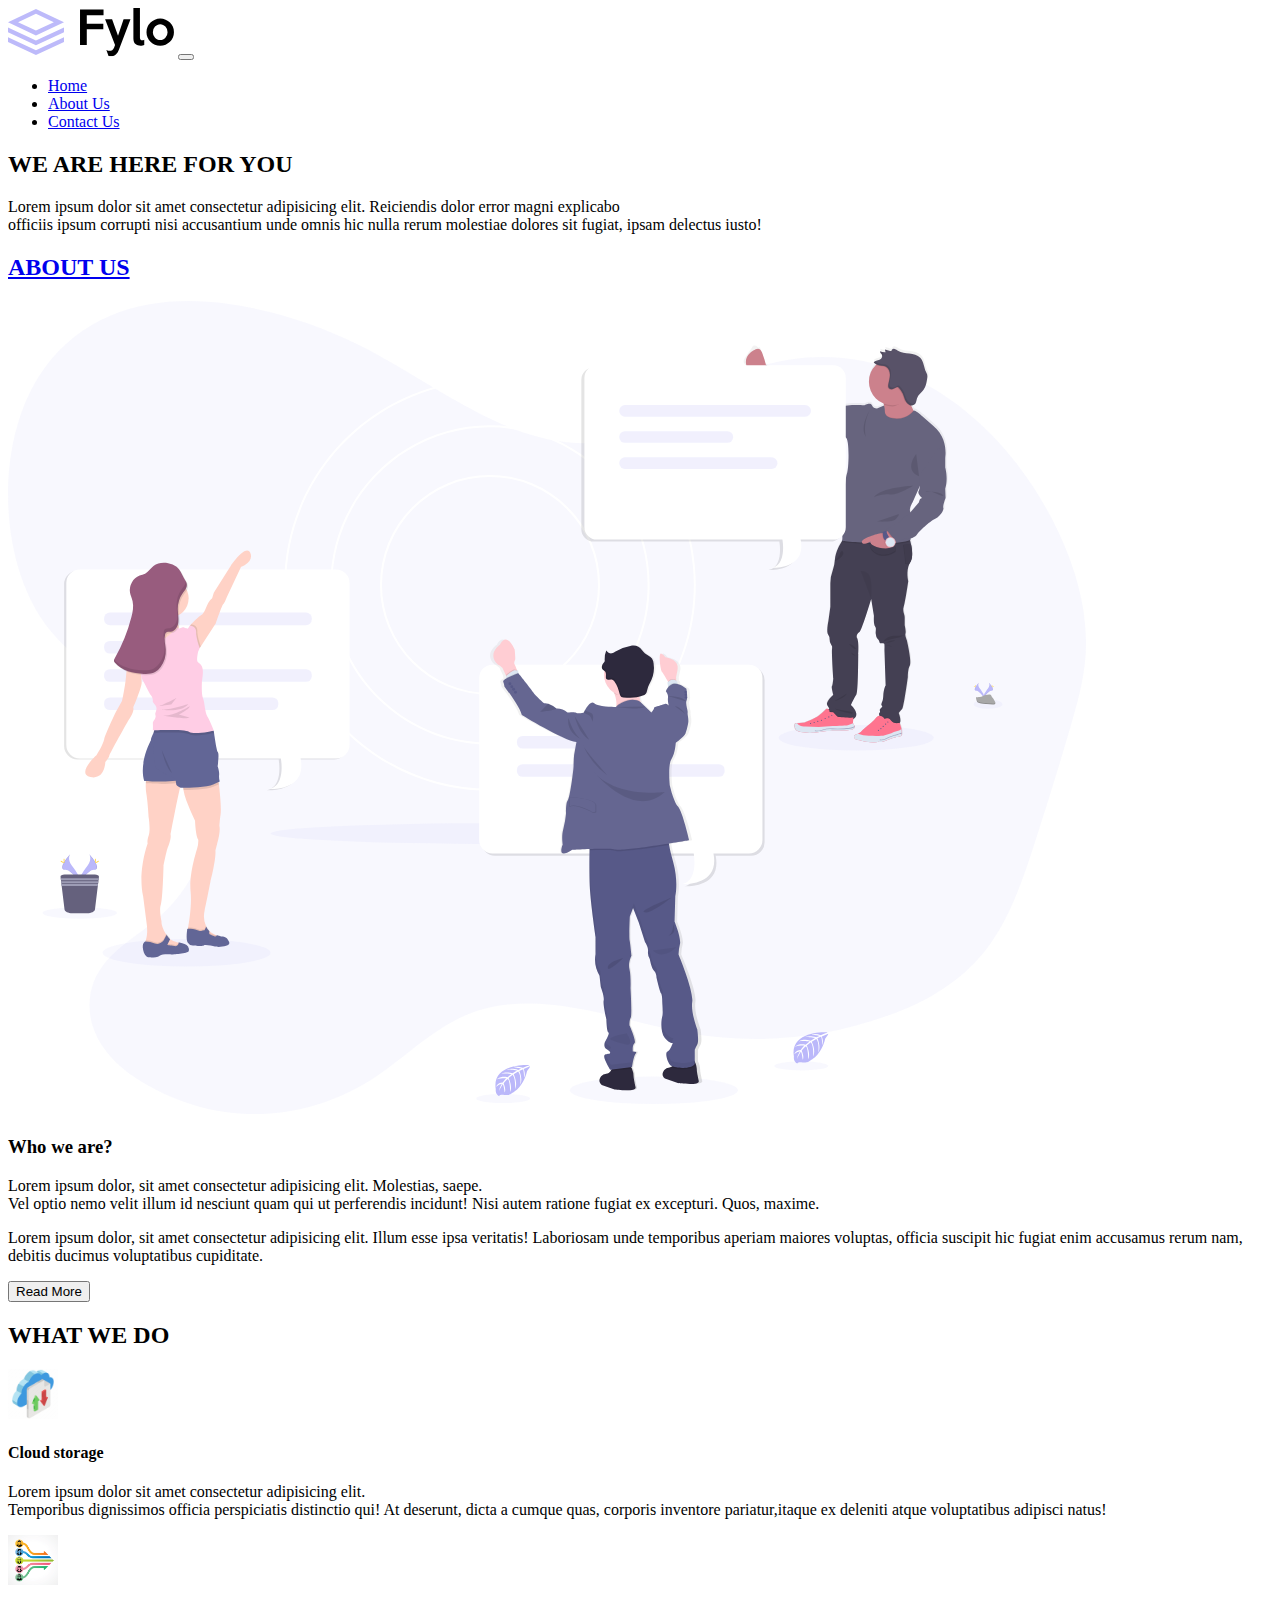
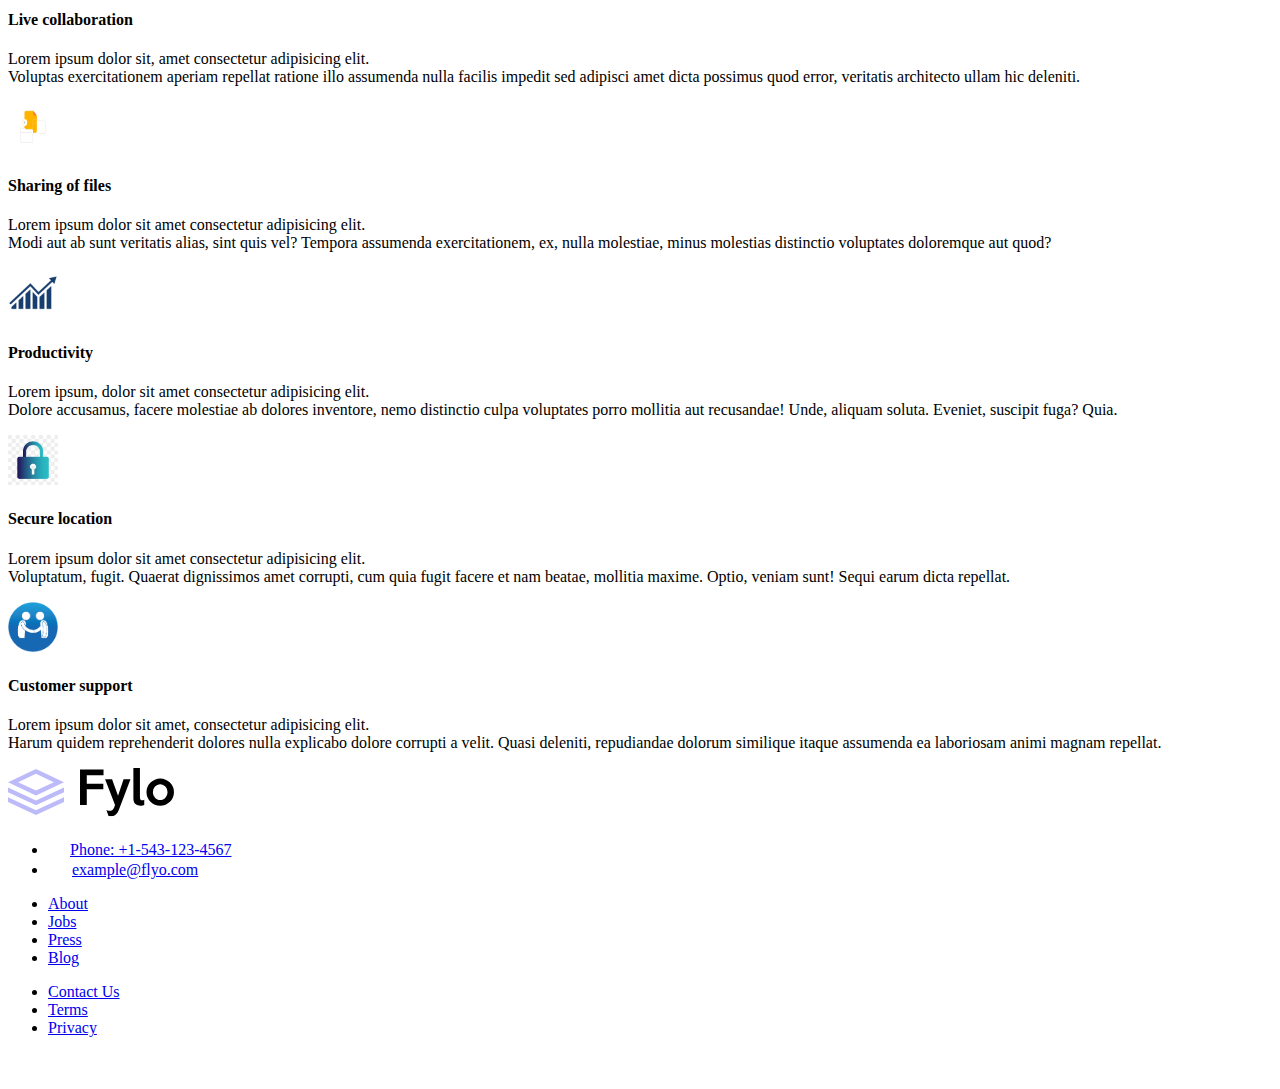
==== about.html @ 12aab10f "Update about.html" ====
<!DOCTYPE html>
<html lang="en">
<head>
    <meta charset="UTF-8">
    <meta http-equiv="X-UA-Compatible" content="IE=edge">
    <meta name="viewport" content="width=device-width, initial-scale=1.0">
    <link rel="stylesheet" href="./css/style.css">
    <link rel="stylesheet" href="./css/bootstrap.css">
    <link rel="stylesheet" href="./css/bootstrap.min.css">
    <title>Flyo About Us</title>
</head>
<body>
    <!--Section on header-->
    <section class="header-section pb-5">
      <nav class="navbar navbar-expand-lg pt-3 pb-5">
        <div class="container">
          <a class="navbar-brand" href="#"><img src="./img/logo.svg" alt="Company logo"></a>
          <button class="navbar-toggler navbar-light" type="button" data-bs-toggle="collapse" data-bs-target="#navbarSupportedContent" aria-controls="navbarSupportedContent" aria-expanded="false" aria-label="Toggle navigation">
            <span class="navbar-toggler-icon"></span>
          </button>
          <div class="collapse navbar-collapse" id="navbarSupportedContent">
            <ul class="navbar-nav ms-auto mb-2 mb-lg-0">
              <li class="nav-item">
                <a class="nav-link active" aria-current="page" href="index.html">Home</a>
              </li>
              <li class="nav-item">
                <a class="nav-link" href="about.html">About Us</a>
              </li>
              <li class="nav-item">
                <a class="nav-link" href="contact.html">Contact Us</a>
              </li>
            </ul>
          </div>
        </div>
      </nav>
      <div class="pb-5 pt-3 text-center text-white">
        <h2>WE ARE HERE FOR YOU</h2>
        <p>Lorem ipsum dolor sit amet consectetur adipisicing elit. Reiciendis dolor error magni explicabo <br> officiis ipsum corrupti nisi accusantium unde omnis hic nulla rerum molestiae dolores sit fugiat, ipsam delectus iusto!</p>
      </div>
    </section>
    <!--Section on About us-->
    <section class="about-section pb-5">
      <div>
        <a href="index.html" class=""><h2 class="text-primary text-center pt-5">ABOUT US</h2></a>
      </div>
      <div class="container">
        <div class="row">
          <div class="col-md-6">
            <img src="./img/illustration-2.svg" alt="laptop-data" class="img-fluid">
          </div>
          <div class="col-md-6 pt-5">
            <h3 class="pb-3">Who we are?</h3>
              <p>Lorem ipsum dolor, sit amet consectetur adipisicing elit. Molestias, saepe. <br> Vel optio nemo velit illum id nesciunt quam qui ut perferendis incidunt! Nisi autem ratione fugiat ex excepturi. Quos, maxime.</p>
              <p>Lorem ipsum dolor, sit amet consectetur adipisicing elit. Illum esse ipsa veritatis! Laboriosam unde temporibus aperiam maiores voluptas, officia suscipit hic fugiat enim accusamus rerum nam, debitis ducimus voluptatibus cupiditate.</p>
              <div>
                <button type="button" class="btn btn-primary">Read More</button>
              </div>
          </div>
        </div>
      </div>
    </section>
    <!--Section on services-->
    <section class="bg-light">
        <h2 class="text-primary text-center pt-5 pb-5">WHAT WE DO</h2>
        <div class="container align-self-center">
          <div class="row">
            <div class="col-md-4 text-center">
              <img src="./img/cloud storage.jpg" alt="" class="img-fluid bg-light" width="50" height="50" >
              <div>
                <h4>Cloud storage</h4>
              <p>Lorem ipsum dolor sit amet consectetur adipisicing elit. <br> Temporibus dignissimos officia perspiciatis distinctio qui! At deserunt, dicta a cumque quas, corporis inventore pariatur,itaque ex deleniti atque voluptatibus adipisci natus!</p>
              </div>
            </div>
            <div class="col-md-4 text-center">
              <img src="./img/Live collaboration.jpg" alt="live-collaboration" class="img-fluid" width="50" height="50">
              <h4>Live collaboration</h4>
              <p>Lorem ipsum dolor sit, amet consectetur adipisicing elit. <br> Voluptas exercitationem aperiam repellat ratione illo assumenda nulla facilis impedit sed adipisci amet dicta possimus quod error, veritatis architecto ullam hic deleniti.</p>
            </div>
            <div class="col-md-4 text-center">
              <img src="./img/sharing of files.gif" alt="sharing-of-files" class="img-fluid" width="50" height="50">
              <h4>Sharing of files</h4>
              <p>Lorem ipsum dolor sit amet consectetur adipisicing elit. <br> Modi aut ab sunt veritatis alias, sint quis vel? Tempora assumenda exercitationem, ex, nulla molestiae, minus molestias distinctio voluptates doloremque aut quod?</p>
            </div>
          </div>
          <div class="row pb-5">
            <div class="col-md-4 text-center">
            <img src="./img/productivity.png" alt="productivity" class="img-fluid" width="50" height="50">
            <h4>Productivity</h4>
            <p>Lorem ipsum, dolor sit amet consectetur adipisicing elit. <br> Dolore accusamus, facere molestiae ab dolores inventore, nemo distinctio culpa voluptates porro mollitia aut recusandae! Unde, aliquam soluta. Eveniet, suscipit fuga? Quia.</p>
            </div>
            <div class="col-md-4 text-center">
              <img src="./img/secure location.jpg" alt="secure-location" class="img-fluid" width="50" height="50">
              <h4>Secure location</h4>
              <p>Lorem ipsum dolor sit amet consectetur adipisicing elit. <br> Voluptatum, fugit. Quaerat dignissimos amet corrupti, cum quia fugit facere et nam beatae, mollitia maxime. Optio, veniam sunt! Sequi earum dicta repellat.</p>
            </div>
            <div class="col-md-4 text-center">
              <img src="./img/customer support.png" alt="customer-support" class="img-fluid" width="50" height="50">
              <h4>Customer support</h4>
              <p>Lorem ipsum dolor sit amet, consectetur adipisicing elit. <br> Harum quidem reprehenderit dolores nulla explicabo dolore corrupti a velit. Quasi deleniti, repudiandae dolorum similique itaque assumenda ea laboriosam animi magnam repellat.</p>
            </div>
          </div>
        </div>
    </section>
    <!--Section on contact -->
    <section class="contact-section pt-5 pb-5">
      <div class="container">
          <div class="pb-3">
              <img src="./img/logo.svg" alt="Company logo">
          </div>
          <div class="row">
              <ul class="list-inline col-md-3">
                  <li class="pb-3">
                    <img src="./img/icon-phone.svg" alt="call-logo">
                    <a href="#"  class="text-decoration-none text-white">Phone: +1-543-123-4567</a>
                  </li>
                  <li>
                    <img src="./img/icon-email.svg" alt="icon-email" class="">
                    <a href="#"  class="text-decoration-none text-white" >example@flyo.com</a>
                  </li>
              </ul>
              <div class="col-md-3">
                  <ul class="list-inline">
                      <li>
                          <a href="about.html" class="text-decoration-none text-white" >About</a>
                      </li>
                      <li>
                          <a href="#" class="text-decoration-none text-white">Jobs</a>
                      </li>
                      <li>
                          <a href="#" class="text-decoration-none text-white">Press</a>
                      </li>
                      <li>
                          <a href="#" class="text-decoration-none text-white">Blog</a>
                      </li>
                  </ul>
              </div>
              <div class="col-md-3">
                <ul class="list-inline">
                    <li>
                        <a href="contact.html" class="text-decoration-none text-white">Contact Us</a>
                    </li>
                    <li>
                        <a href="#" class="text-decoration-none text-white">Terms</a>
                    </li>
                    <li>
                        <a href="#" class="text-decoration-none text-white">Privacy</a>
                    </li>
                </ul>
            </div>
            <div class="col-md-3">
                <img src="./img/facebook.png" alt="facebook">
                <img src="./img/twitter.png" alt="twitter">
                <img src="./img/instagram.png" alt="instagram">
                <img src="./img/linkedin.png" alt="linkedin">
            </div>
          </div>
      </div>
  </section>
    
    <script src="js/bootstrap.min.js"></script>
</body>
</html>
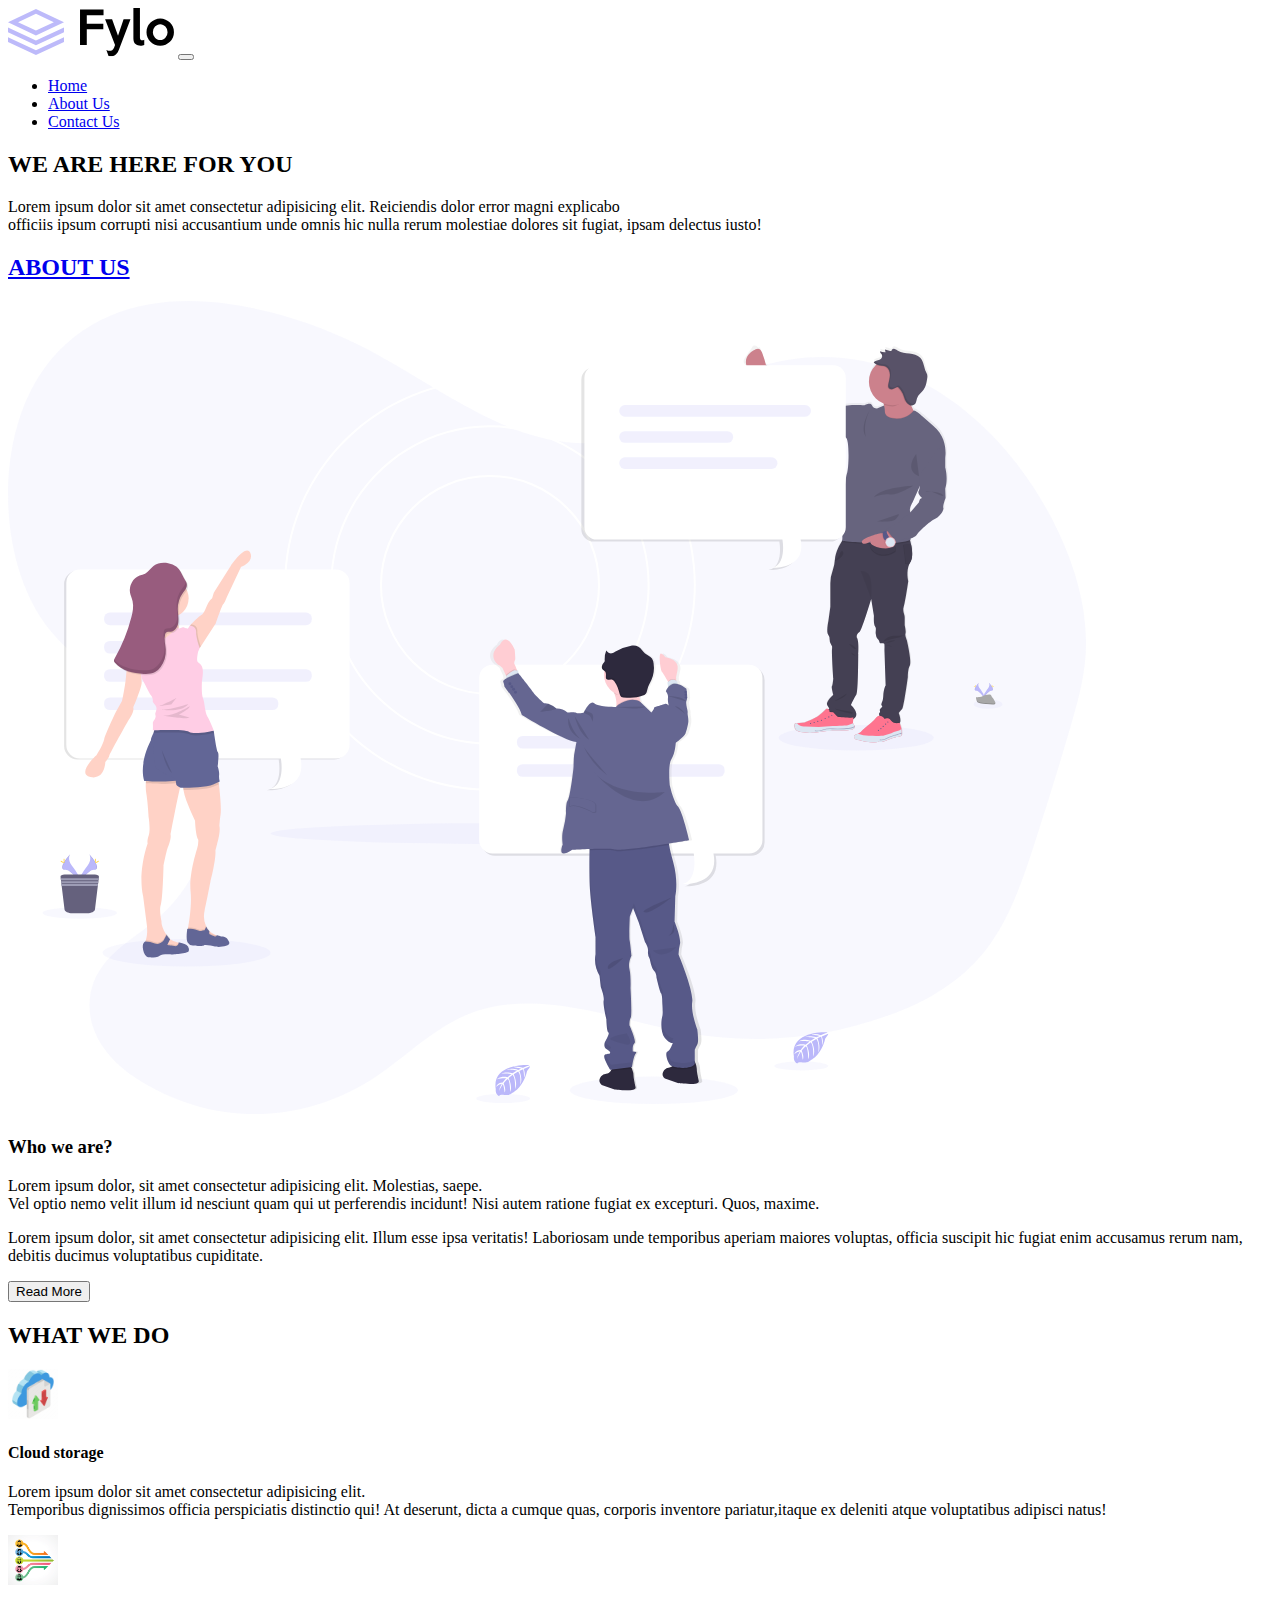
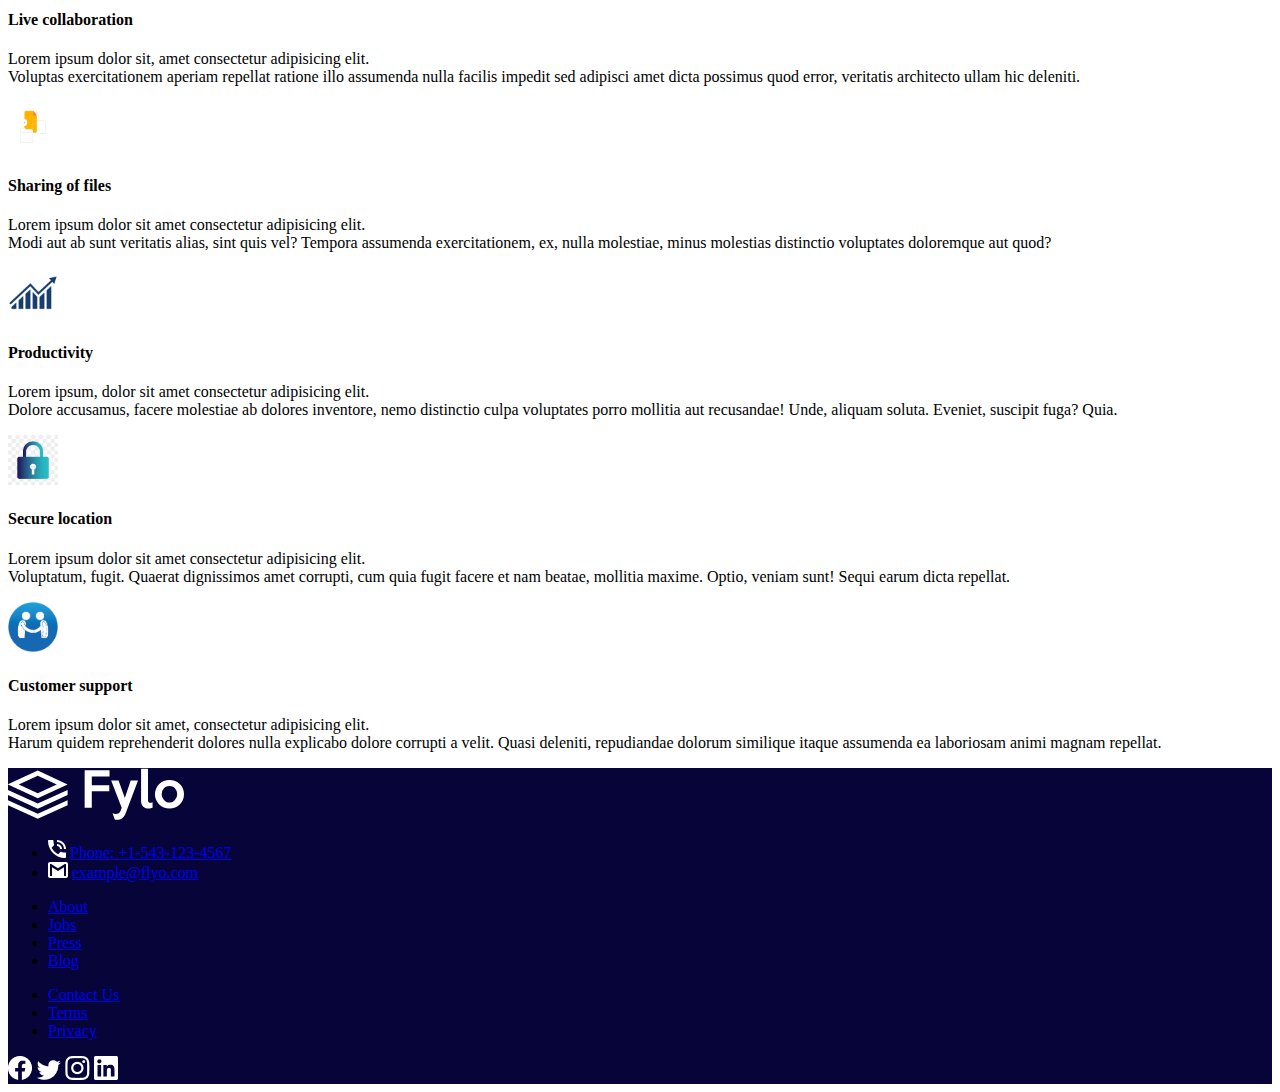
==== commit 51442b4f: "Update about.html" ====
--- a/about.html
+++ b/about.html
@@ -12,14 +12,14 @@
 <body>
     <!--Section on header-->
     <section class="header-section pb-5">
-      <nav class="navbar navbar-expand-lg pt-3 pb-5">
+      <nav class="navbar navbar-expand-lg pt-3 shadow-lg p-3 mb-5 bg-body rounded">
         <div class="container">
-          <a class="navbar-brand" href="#"><img src="./img/logo.svg" alt="Company logo"></a>
+          <a class="navbar-brand" href="#"><img src="./img/logo.svg" alt="Company logo class="visible"></a>
           <button class="navbar-toggler navbar-light" type="button" data-bs-toggle="collapse" data-bs-target="#navbarSupportedContent" aria-controls="navbarSupportedContent" aria-expanded="false" aria-label="Toggle navigation">
             <span class="navbar-toggler-icon"></span>
           </button>
           <div class="collapse navbar-collapse" id="navbarSupportedContent">
-            <ul class="navbar-nav ms-auto mb-2 mb-lg-0">
+            <ul class="navbar-nav ms-auto mb-2 mb-lg-0 fw-bold">
               <li class="nav-item">
                 <a class="nav-link active" aria-current="page" href="index.html">Home</a>
               </li>
@@ -33,7 +33,7 @@
           </div>
         </div>
       </nav>
-      <div class="pb-5 pt-3 text-center text-white">
+      <div class="pb-5 pt-3 text-center text-dark fw-bold">
         <h2>WE ARE HERE FOR YOU</h2>
         <p>Lorem ipsum dolor sit amet consectetur adipisicing elit. Reiciendis dolor error magni explicabo <br> officiis ipsum corrupti nisi accusantium unde omnis hic nulla rerum molestiae dolores sit fugiat, ipsam delectus iusto!</p>
       </div>
@@ -105,7 +105,7 @@
     <section class="contact-section pt-5 pb-5">
       <div class="container">
           <div class="pb-3">
-              <img src="./img/logo.svg" alt="Company logo">
+              <img src="./img/White-logo.svg" alt="Company logo">
           </div>
           <div class="row">
               <ul class="list-inline col-md-3">
--- a/css/style.css
+++ b/css/style.css
@@ -0,0 +1,20 @@
+.contact-section {
+    background-color: hsl(243, 87%, 12%);
+
+}
+.started-section {
+    background-color: hsl(238, 22%, 44%);
+}
+
+.talk-section {
+    background: url(../img/istockphoto-639637280-170667a.jpg) no-repeat center;
+    background-size: cover;
+    opacity: 1;
+}
+
+/*Laptop view Important*/
+@media (min-width: 1024px) {
+    .text {
+        width: 70%;
+    }
+}
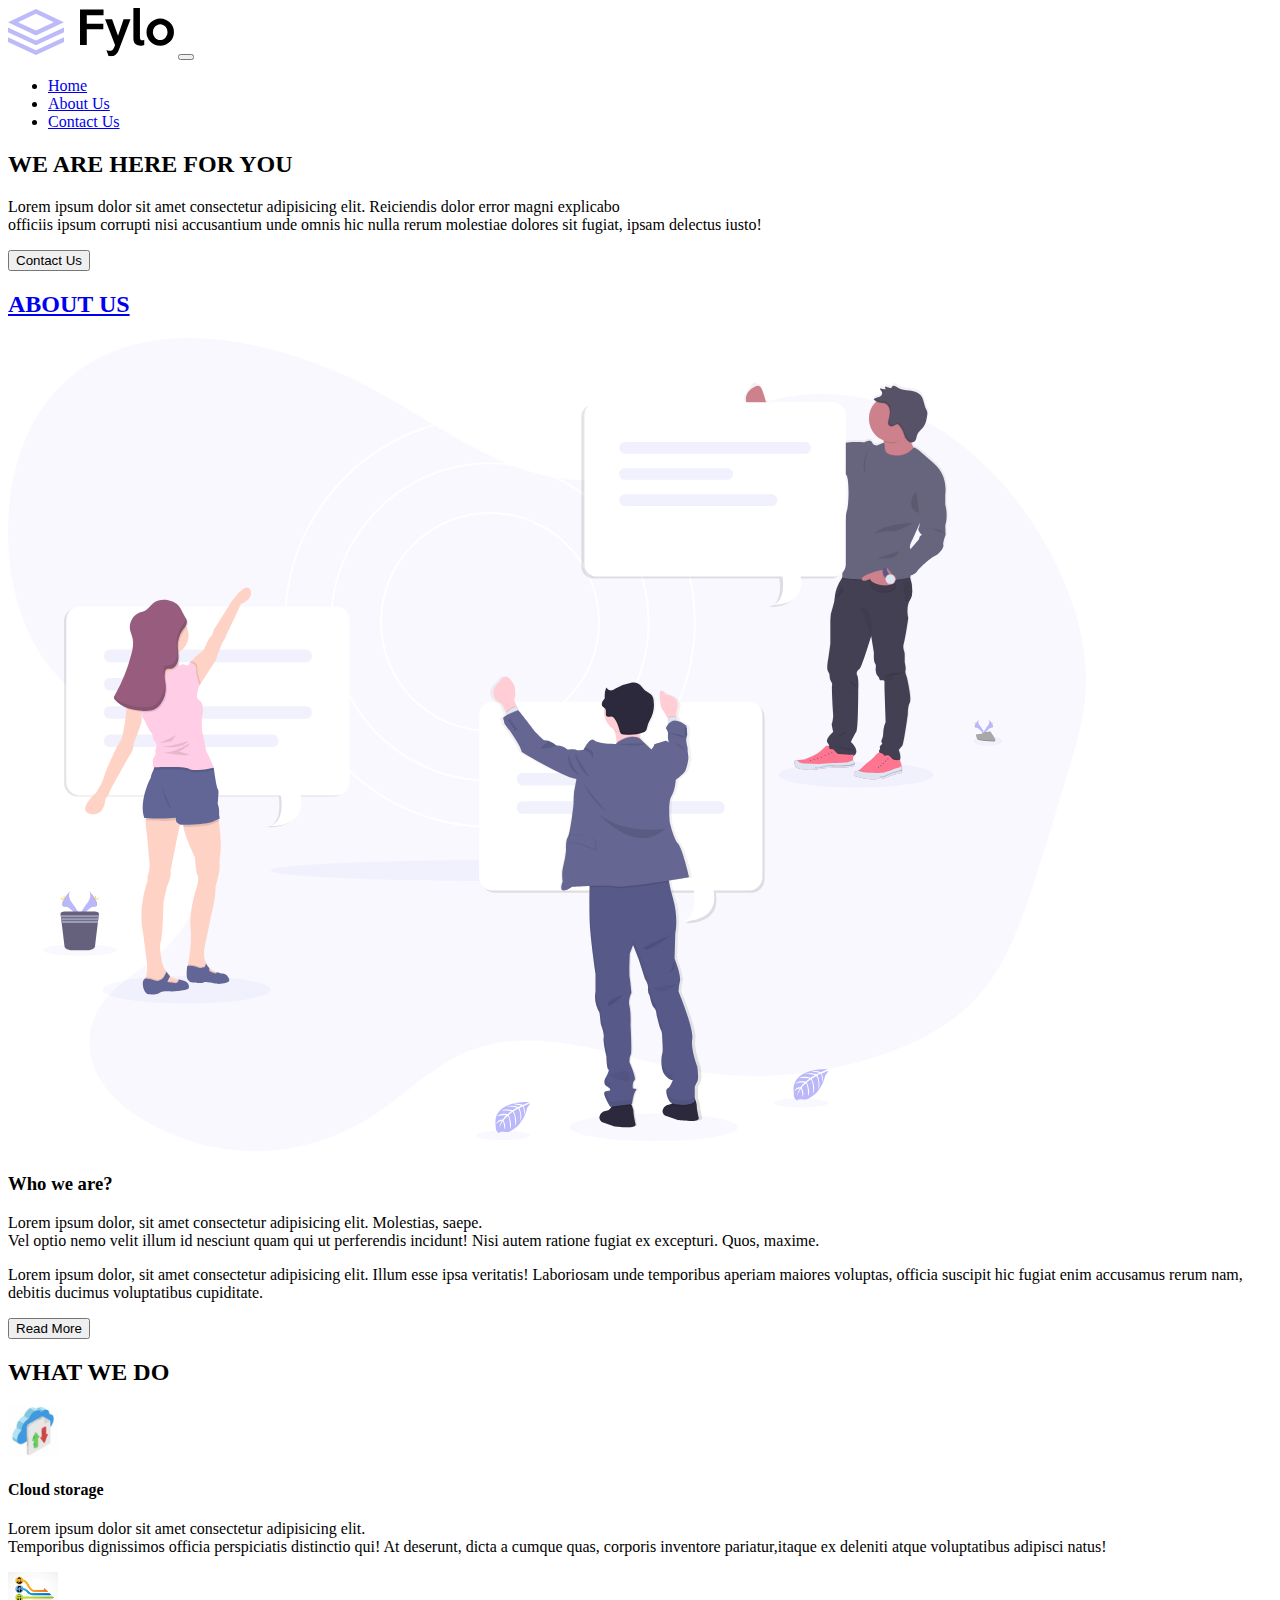
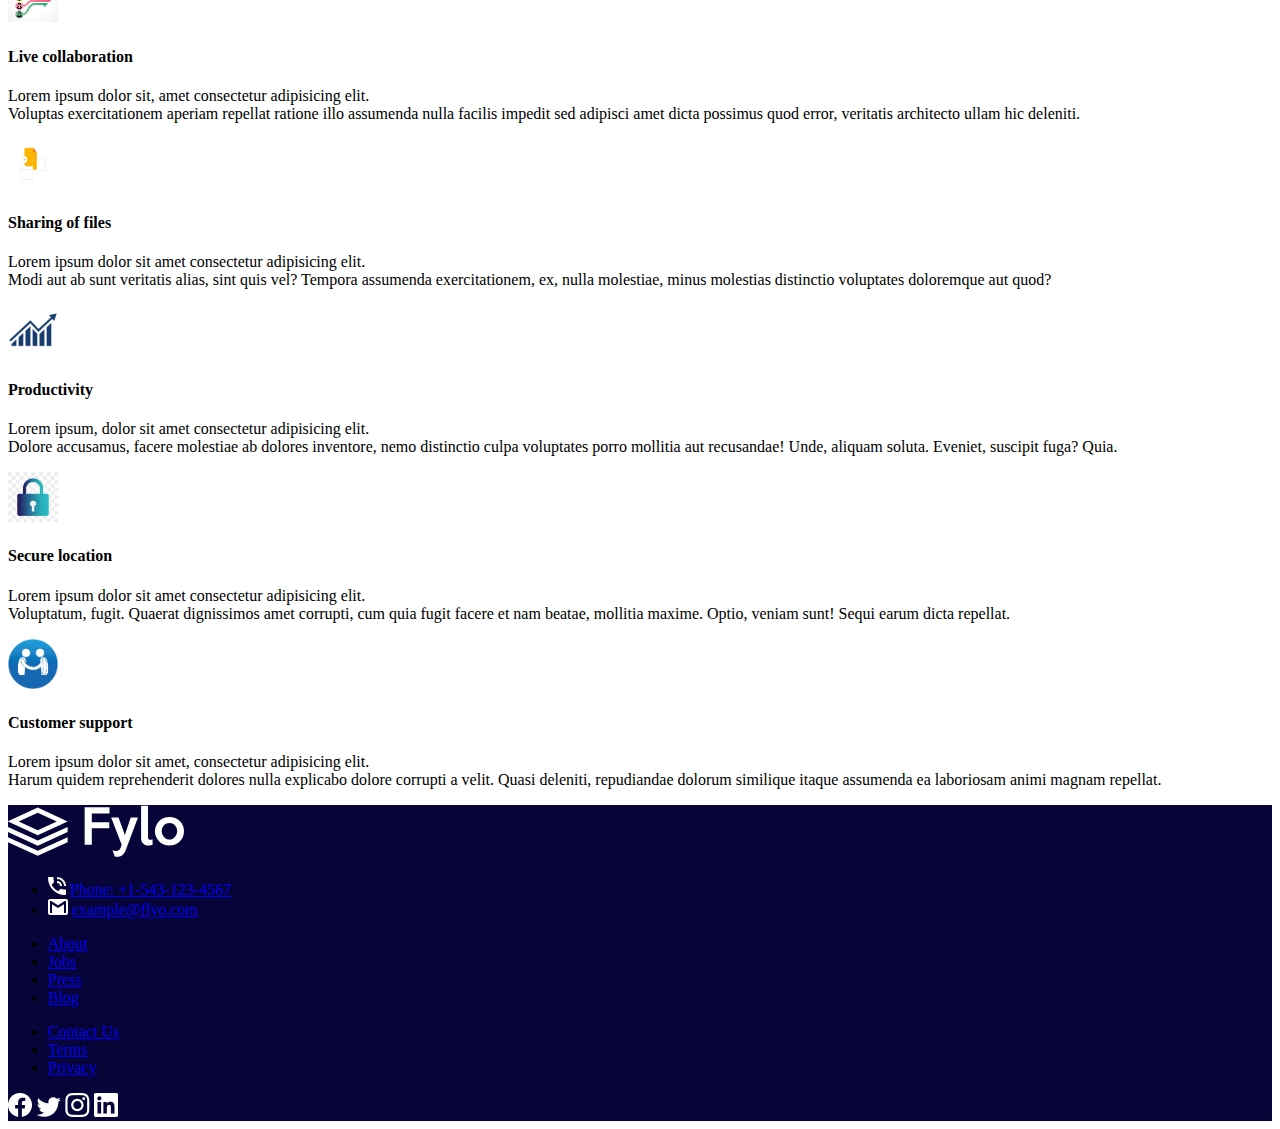
==== commit d2286c4c: "Update about.html" ====
--- a/about.html
+++ b/about.html
@@ -36,6 +36,9 @@
       <div class="pb-5 pt-3 text-center text-dark fw-bold">
         <h2>WE ARE HERE FOR YOU</h2>
         <p>Lorem ipsum dolor sit amet consectetur adipisicing elit. Reiciendis dolor error magni explicabo <br> officiis ipsum corrupti nisi accusantium unde omnis hic nulla rerum molestiae dolores sit fugiat, ipsam delectus iusto!</p>
+              <div class="mt-5">
+              <a href="contact.html"><button type="button" class="btn btn-primary">Contact Us</button></a>
+              </div>
       </div>
     </section>
     <!--Section on About us-->
